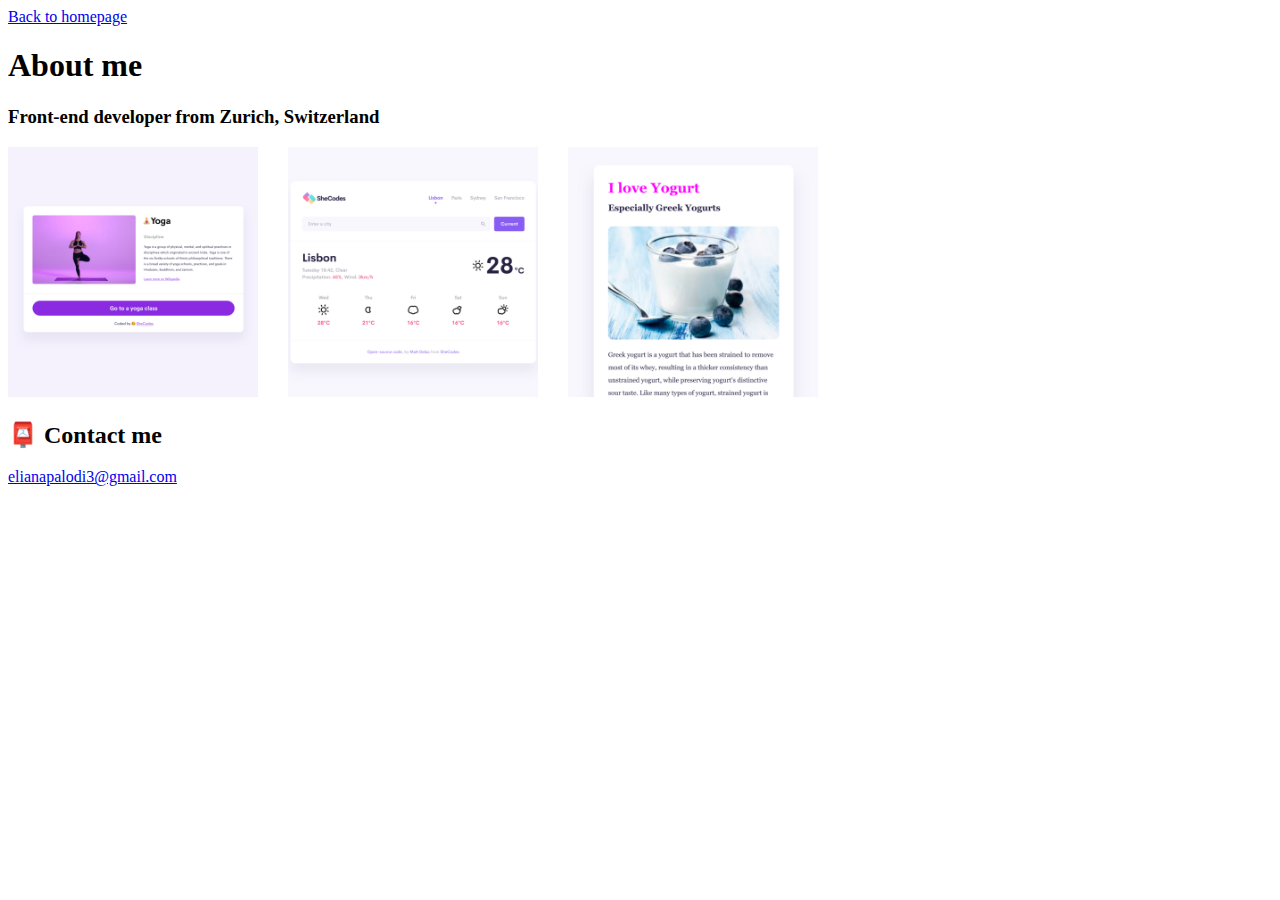
==== about.html @ c8fba40b "copied app from codesandbox" ====
<!DOCTYPE html>
<html lang="en">
  <head>
    <meta charset="UTF-8" />
    <meta http-equiv="X-UA-Compatible" content="IE=edge" />
    <meta name="viewport" content="width=device-width, initial-scale=1.0" />
    <link rel="stylesheet" href="style.css" />
    <title>About Eljana</title>
    <style>
      .img-fluid {
        max-width: 250px;
      }
      .row {
        display: flex;
      }
      .col-sm-4 {
        padding-right: 30px;
      }
    </style>
  </head>
  <body>
    <a href="index.html" class="homepage-link">Back to homepage</a>
    <h1>About me</h1>
    <h3>Front-end developer from Zurich, Switzerland</h3>
    <div class="container">
      <div class="row">
        <div class="col-sm-4">
          <img src="images/yoga.png" alt="" class="img-fluid pd-2 rounded" />
        </div>
        <div class="col-sm-4">
          <img src="images/weather.png" alt="" class="img-fluid pd-2 rounded" />
        </div>
        <div class="col-sm-4">
          <img src="images/yogurt.png" alt="" class="img-fluid pd-2 rounded" />
        </div>
      </div>
    </div>
    <div id="contact">
      <h2>📮 Contact me</h2>
      <a href="mailto:elianapalodi3@gmail.com" class="email-link">
        elianapalodi3@gmail.com
      </a>
    </div>
  </body>
</html>
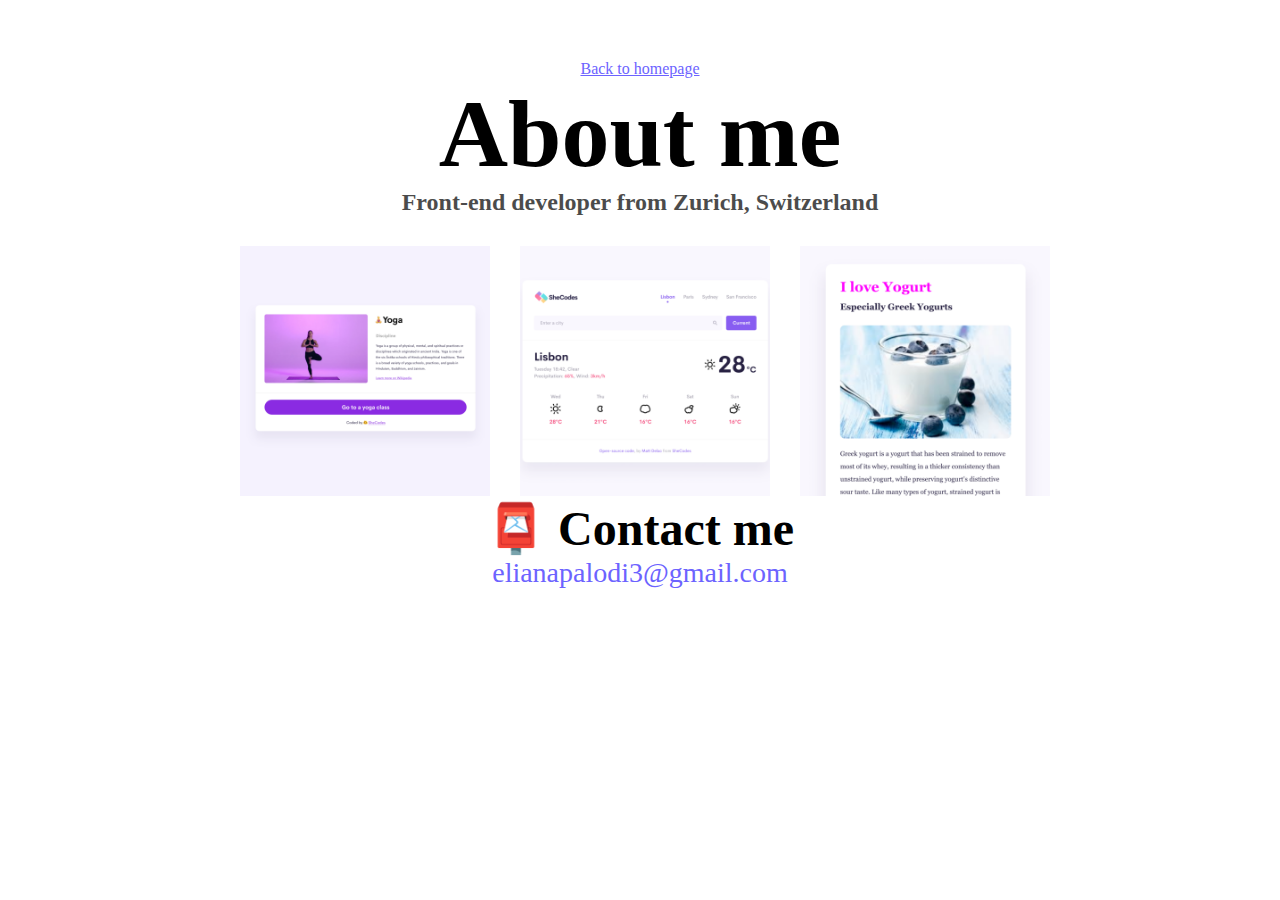
==== commit 68a7058a: "fixed the links for live server" ====
--- a/about.html
+++ b/about.html
@@ -4,7 +4,7 @@
     <meta charset="UTF-8" />
     <meta http-equiv="X-UA-Compatible" content="IE=edge" />
     <meta name="viewport" content="width=device-width, initial-scale=1.0" />
-    <link rel="stylesheet" href="style.css" />
+    <link rel="stylesheet" href="/src/style.css" />
     <title>About Eljana</title>
     <style>
       .img-fluid {
@@ -19,19 +19,23 @@
     </style>
   </head>
   <body>
-    <a href="index.html" class="homepage-link">Back to homepage</a>
+    <a href="/" class="homepage-link">Back to homepage</a>
     <h1>About me</h1>
     <h3>Front-end developer from Zurich, Switzerland</h3>
     <div class="container">
       <div class="row">
         <div class="col-sm-4">
-          <img src="images/yoga.png" alt="" class="img-fluid pd-2 rounded" />
+          <img src="/images/yoga.png" alt="" class="img-fluid pd-2 rounded" />
         </div>
         <div class="col-sm-4">
-          <img src="images/weather.png" alt="" class="img-fluid pd-2 rounded" />
+          <img
+            src="/images/weather.png"
+            alt=""
+            class="img-fluid pd-2 rounded"
+          />
         </div>
         <div class="col-sm-4">
-          <img src="images/yogurt.png" alt="" class="img-fluid pd-2 rounded" />
+          <img src="/images/yogurt.png" alt="" class="img-fluid pd-2 rounded" />
         </div>
       </div>
     </div>
--- a/src/style.css
+++ b/src/style.css
@@ -0,0 +1,103 @@
+:root {
+  --primary-color: #6c63ff;
+  --secondary-color: #f5f2fe;
+  --box-shadow: 0 5px 10px rgba(0, 0, 0, 0.3);
+}
+
+body {
+  margin: 60px auto;
+  max-width: 800px;
+}
+
+h1,
+h2,
+h3 {
+  text-align: center;
+  margin: 0;
+}
+
+h1 {
+  font-size: 96px;
+}
+
+h2 {
+  font-size: 48px;
+}
+
+h3 {
+  font-size: 24px;
+  opacity: 0.7;
+}
+
+p {
+  padding: 20px;
+  border-radius: 4px;
+  font-size: 14px;
+  line-height: 1.5;
+  text-align: center;
+}
+
+.navigation-links {
+  display: flex;
+  margin-top: 40px;
+  justify-content: center;
+}
+
+.navigation-links a {
+  margin: 20px;
+  border-radius: 4px;
+  padding: 20px 15px;
+  text-decoration: none;
+  text-transform: capitalize;
+}
+.app-link {
+  background: var(--primary-color);
+  box-shadow: var(--box-shadow);
+  color: white;
+  margin: 20px;
+  border-radius: 4px;
+  padding: 15px 30px;
+  text-decoration: none;
+  text-transform: capitalize;
+}
+
+.contact-link {
+  background: var(--primary-color);
+  box-shadow: var(--box-shadow);
+  color: white;
+}
+
+.about-link {
+  color: var(--primary-color);
+  border: 1px solid var(--primary-color);
+}
+
+.homepage-link {
+  color: var(--primary-color);
+  text-align: center;
+  display: block;
+}
+
+.about-paragraphs {
+  display: flex;
+  margin: 30px 0;
+}
+
+.about-paragraphs p {
+  margin: 10px;
+}
+
+.email-link {
+  display: flex;
+  justify-content: center;
+  color: var(--primary-color);
+  font-size: 28px;
+  text-decoration: none;
+}
+
+.email-link:hover {
+  text-decoration: underline;
+}
+.row {
+  margin-top: 30px !important;
+}
